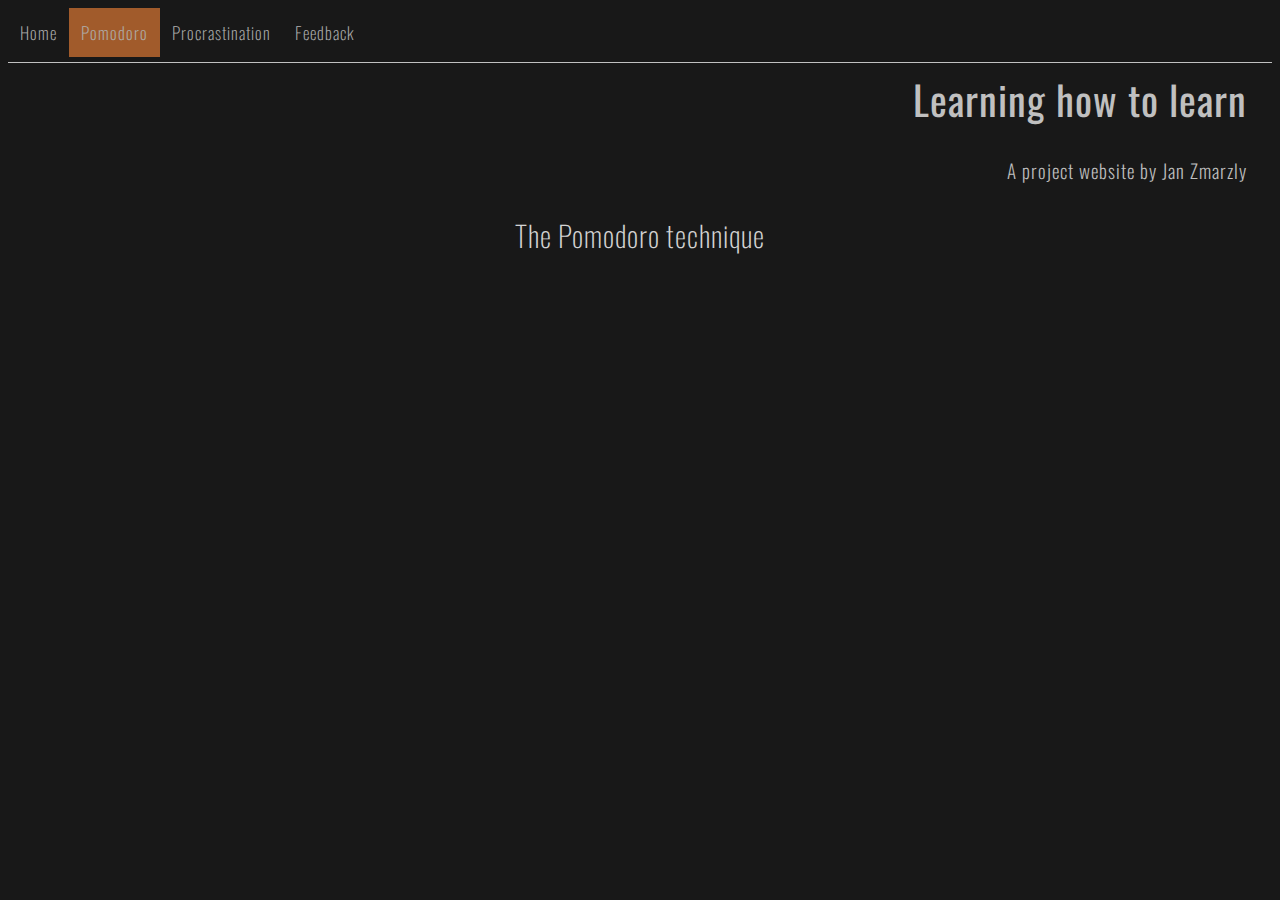
==== pomodoro.html @ 4cc52dc4 "day 2 part 2" ====
<!DOCTYPE html>

<html lang="en">

 <head>

   <meta charset="UTF-8">

     <meta name="viewport" content="width=device-width, initial-scale=1.0">

     <meta http-equiv="X-UA-Compatible" content="ie=edge">

     <title>Learning2Learn</title>
    
     <link rel="stylesheet" href="https://cdnjs.cloudflare.com/ajax/libs/font-awesome/4.7.0/css/font-awesome.min.css">
     <link rel="preconnect" href="https://fonts.googleapis.com">
     <link rel="preconnect" href="https://fonts.gstatic.com" crossorigin>
     <link href="https://fonts.googleapis.com/css2?family=Oswald:wght@200..700&display=swap" rel="stylesheet">
     <link rel="stylesheet" href="./resources/css/style.css">

 </head>

 <body>
  <header>
    <div class="navbar">
      <a href="./index.html">Home</a>
      <a class="active" href="./pomodoro.html">Pomodoro</a>
      <a href="#">Procrastination</a>
      <a href="#">Feedback</a>
    </div>
    <h1>Learning how to learn</h1>
    <h4>A project website by Jan Zmarzly</h4>
  </header>

  <!--This is the content of the page -->

  <h3> The Pomodoro technique</h3>
  <p class="pomodoro1">
   blah blah blah

  </p>

</body>

</html>
---- resources/css/style.css ----
* {
    background-color: black;
    opacity: 0.9;
    font-family: "Oswald", sans-serif;
    font-size: 1rem;
    font-weight: 200;
    letter-spacing: 1px;
}

header {

}

h1 {
    color: white;
    font-size: 2.5rem;
    font-weight: 400;
    padding-right: 2%;
    margin-top: 0.5%;
    text-align: right;
}

h3 {
    color: white;
    font-size: 1.8rem;
    text-align: center;
}

h4 {
    color: white;
    font-size: 1.2rem;
    font-weight: 250;
    padding-right: 2%;
    text-align: right;
}

p.main-head {
    color: white;
    padding-top: 2.5%;
    letter-spacing: 0.5px;
    padding: 1% 5%;
}

p.focused-vs-diffuse {
    color: white;
    padding: 1% 5%;
}

.images {

}

.images#learn2learn {
    width: 320px;
    display: block;
    margin-left: auto;
    margin-right: auto;
}

/* Style the navigation bar */
.navbar {
    width: 100%;
    background-color: #000;
    overflow: auto;
    border-bottom: solid 1px white;
    padding-bottom: 5px;
  }
  
  /* Navbar links */
  .navbar a {
    float: left;
    text-align: center;
    padding: 12px;
    color: white;
    text-decoration: none;
    font-size: 17px;
  }
  
  /* Navbar links on mouse-over */
  .navbar a:hover {
    background-color: #555;
  }
  
  /* Current/active navbar link */
  .active {
    background-color: #e77422;
  }
  
  /* Add responsiveness - will automatically display the navbar vertically instead of horizontally on screens less than 500 pixels */
  @media screen and (max-width: 500px) {
    .navbar a {
      float: none;
      display: block;
    }
  }
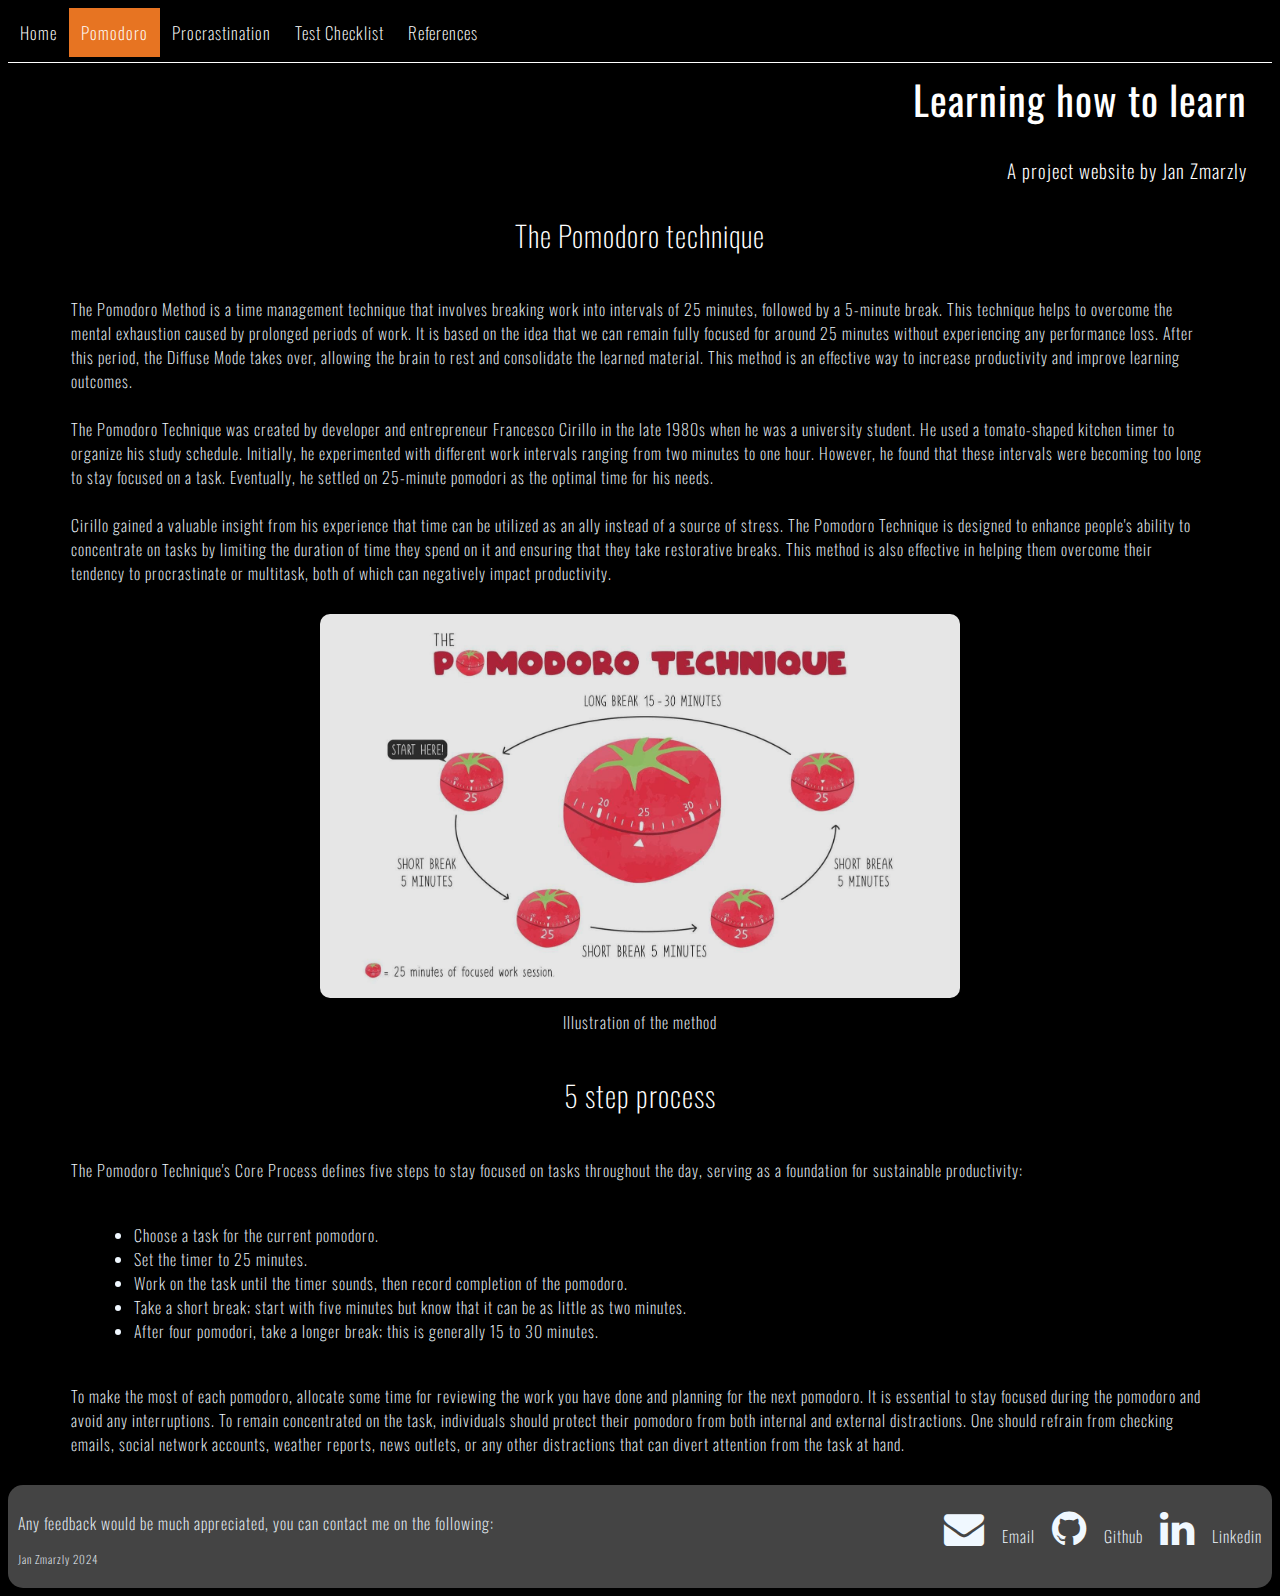
==== commit 256f1ef0: "day 4 part 1" ====
--- a/pomodoro.html
+++ b/pomodoro.html
@@ -25,8 +25,9 @@
     <div class="navbar">
       <a href="./index.html">Home</a>
       <a class="active" href="./pomodoro.html">Pomodoro</a>
-      <a href="#">Procrastination</a>
-      <a href="#">Feedback</a>
+      <a href="./procrastination.html">Procrastination</a>
+      <a href="./testchecklist.html">Test Checklist</a>
+      <a href="./references.html">References</a>
     </div>
     <h1>Learning how to learn</h1>
     <h4>A project website by Jan Zmarzly</h4>
@@ -36,10 +37,70 @@
 
   <h3> The Pomodoro technique</h3>
   <p class="pomodoro1">
-   blah blah blah
-
+    The Pomodoro Method is a time management technique that involves breaking work into intervals
+    of 25 minutes, followed by a 5-minute break. This technique helps to overcome the mental 
+    exhaustion caused by prolonged periods of work. It is based on the idea that we can remain 
+    fully focused for around 25 minutes without experiencing any performance loss. After this period, 
+    the Diffuse Mode takes over, allowing the brain to rest and consolidate the learned material. 
+    This method is an effective way to increase productivity and improve learning outcomes.
+    <br><br>
+    The Pomodoro Technique was created by developer and entrepreneur Francesco Cirillo in the late 1980s 
+    when he was a university student. He used a tomato-shaped kitchen timer to organize his study schedule. 
+    Initially, he experimented with different work intervals ranging from two minutes to one hour. However, 
+    he found that these intervals were becoming too long to stay focused on a task. Eventually, he settled 
+    on 25-minute pomodori as the optimal time for his needs.
+    <br><br>
+    Cirillo gained a valuable insight from his experience that time can be utilized as an ally instead of a source 
+    of stress. The Pomodoro Technique is designed to enhance people's ability to concentrate on tasks by limiting 
+    the duration of time they spend on it and ensuring that they take restorative breaks. This method is also 
+    effective in helping them overcome their tendency to procrastinate or multitask, both of which can negatively 
+    impact productivity.
+  </p>
+  <figure>
+    <img class="images" id="pomodoro" src="./resources/images/pomodoro_method.jpg">
+    <center>
+    <figcaption id="caption1">
+      Illustration of the method
+    </figcaption>
+    </center>
+  </figure>
+  <h3>5 step process</h3>
+  <p class="pomodoro1">
+    The Pomodoro Technique's Core Process defines five steps to stay focused on tasks throughout the day, serving 
+    as a foundation for sustainable productivity: </p>
+    <ul class="pomodoro1">
+      <li>Choose a task for the current pomodoro.</li>
+      <li>Set the timer to 25 minutes.</li>
+      <li>Work on the task until the timer sounds, then record completion of the pomodoro.</li>
+      <li>Take a short break; start with five minutes but know that it can be as little as two minutes.</li>
+      <li>After four pomodori, take a longer break; this is generally 15 to 30 minutes.</li>
+    </ul>
+   <p class="pomodoro1"> 
+    To make the most of each pomodoro, allocate some time for reviewing the work you have done and planning for the 
+    next pomodoro. It is essential to stay focused during the pomodoro and avoid any interruptions. To remain concentrated 
+    on the task, individuals should protect their pomodoro from both internal and external distractions. One should refrain 
+    from checking emails, social network accounts, weather reports, news outlets, or any other distractions that can divert 
+    attention from the task at hand.
   </p>
 
 </body>
+<footer class="footer">
+  <div class="footerp">
+    <p>
+      Any feedback would be much appreciated, you can contact me on the following:
+    </p>
+    <p id="footersmall">
+      Jan Zmarzly 2024
+    </p>
+  </div>
+  <div class="links">
+    <i class="fa fa-envelope" id="icons"></i>
+    <a href="mailto:jan.f.zmarzly@gmail.com" target="_blank">Email</a>
+    <i class="fa fa-github" id="icons"></i>
+    <a href="https://github.com/janzmarz" target="_blank">Github</a>
+    <i class="fa fa-linkedin" id="icons"></i>
+    <a href="https://linkedin.com/in/jan-zmarzly-1a497a304" target="_blank">Linkedin</a>
+  </div>
+</footer>
 
 </html>
--- a/resources/css/style.css
+++ b/resources/css/style.css
@@ -1,14 +1,25 @@
 * {
-    background-color: black;
-    opacity: 0.9;
+    color: aliceblue;
     font-family: "Oswald", sans-serif;
     font-size: 1rem;
     font-weight: 200;
     letter-spacing: 1px;
 }
 
+body{
+  background-color: #000;
+}
+
 header {
 
+}
+
+footer {
+  background-color: #444;
+  padding: 10px;
+  display: flex;
+  justify-content: space-between;
+  border-radius: 15px;
 }
 
 h1 {
@@ -34,6 +45,10 @@
     text-align: right;
 }
 
+a{
+  text-decoration: none;
+}
+
 p.main-head {
     color: white;
     padding-top: 2.5%;
@@ -44,6 +59,23 @@
 p.focused-vs-diffuse {
     color: white;
     padding: 1% 5%;
+}
+
+p.chunking {
+  color: white;
+  padding: 1% 5%;
+}
+
+p.testchecklist {
+  padding-bottom: 10px;
+  padding-left: 5%;
+  padding-right: 5%;
+}
+p.pomodoro1 {
+  padding: 1% 5%;
+}
+ul.pomodoro1 {
+  padding: 1% 10%;
 }
 
 .images {
@@ -57,6 +89,52 @@
     margin-right: auto;
 }
 
+.images#thinkingmodes{
+    width: 320px;
+    display: block;
+    margin-left: auto;
+    margin-right: auto;
+}
+
+.images#pomodoro {
+  max-width: 640px;
+  display: block;
+  margin-left: auto;
+  margin-right: auto;
+  border-radius: 10px;
+  opacity: 0.9;
+}
+
+#caption1 {
+  padding: 1%;
+}
+
+.chunking {
+  display: inline-block;
+  margin-left: auto;
+  margin-right: auto;
+  height: 200px;
+  padding: 20px 10px;
+}
+
+#images{
+  text-align: center;
+}
+
+#icons{
+  padding: 5px;
+}
+
+#footersmall {
+  font-size: 0.7rem;
+}
+
+.links {
+  font-size: 2.5rem;
+  font-style: normal;
+  font-weight: 500;
+  letter-spacing: 2px;
+}
 /* Style the navigation bar */
 .navbar {
     width: 100%;
@@ -92,4 +170,45 @@
       float: none;
       display: block;
     }
-  }+  }
+
+  /* This is for the checklist */
+
+  .container {
+  color: #eeeeee;
+	display: flex;
+	flex-direction: column;
+  text-wrap: wrap;
+	min-width: auto;
+  min-height: auto;
+	box-shadow: 3px 3px 10px rgba(360, 360, 360, 0.15);
+	border-top: 5px solid #e77422;
+	border-bottom: 5px solid #e77422;
+  padding: 0px 20px;
+  margin-bottom: 20px;
+}
+
+.todo {
+  display:inline-flex;
+	padding: 1em;
+  min-height: auto;
+
+}
+
+.todo__value {
+	background: transparent;
+	border: none;
+	outline: none;
+	font-family: 'Quicksand', sans-serif;
+	font-size: 1em;
+	font-weight: bold;
+	flex-grow: 1;
+  min-height: auto;
+}
+
+.todo:has(.todo__checkbox:checked) {
+	color: #555555;
+	background: #e77422;
+	text-decoration: line-through;
+	order: 1;
+}